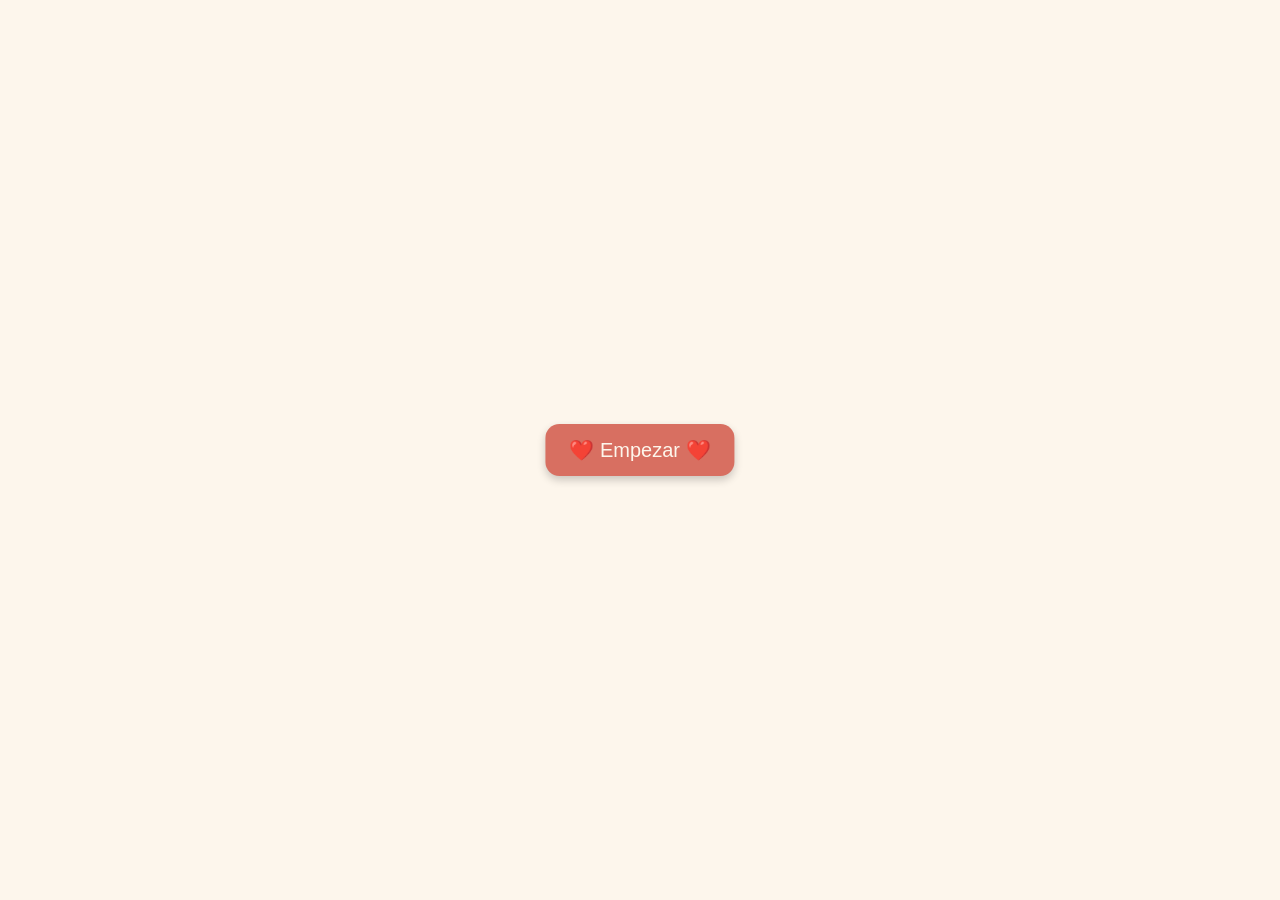
==== index.html @ 651882e9 "Add files via upload" ====
<!DOCTYPE html>
<html lang="es">
<head>
  <meta charset="UTF-8">
  <title>Árbol de Corazones</title>
  <link rel="stylesheet" href="style.css">
</head>
<body>

  <div id="treeContainer">
    <div id="tree" class="hidden">
      <div class="branches"></div>
      <div id="leaves"></div>
    </div>
  </div>

  <div id="leftText" class="hidden">
    <p id="letterText"></p>
    <p id="counter" class="hidden"></p>
  </div>

  <div id="startButton">❤️ Empezar ❤️</div>

  <script src="script.js"></script>
</body>
</html>
---- style.css ----
body {
  margin: 0;
  background: #fdf6ec;
  overflow: hidden;
  font-family: 'Segoe UI', sans-serif;
  color: #5a3e36;
}

.hidden {
  display: none;
}

#treeContainer {
  position: fixed;
  width: 100%;
  height: 100%;
  overflow: hidden;
}

#tree {
  position: absolute;
  bottom: 0;
  left: 50%;
  transform: translateX(-50%);
}

#tree::before {
  content: "";
  position: absolute;
  bottom: 0;
  left: 50%;
  transform: translateX(-50%);
  width: 50px;
  height: 250px;
  background: #a97453;
  border-radius: 25px;
}

.branches {
  position: absolute;
  bottom: 220px;
  left: 50%;
  width: 260px;
  height: 160px;
  background: #c8a383;
  border-radius: 130px 130px 90px 90px;
  transform: translateX(-50%);
  box-shadow: 0 0 12px #dcbca1;
}

#leaves {
  position: absolute;
  bottom: 220px;
  left: 50%;
  width: 260px;
  height: 160px;
  transform: translateX(-50%);
  overflow: visible;
}

.heart {
  position: absolute;
  width: 16px;
  height: 16px;
  background: red;
  transform: scale(0);
  opacity: 0;
  animation: appear 0.5s ease forwards;
  transform-origin: center;
  clip-path: path("M 8 2 C 5 0 0 3 0 7 C 0 11 8 16 8 16 C 8 16 16 11 16 7 C 16 3 11 0 8 2 Z");
}

@keyframes appear {
  to {
    opacity: 1;
    transform: scale(1);
  }
}

#leftText {
  position: fixed;
  top: 20%;
  left: 5%;
  max-width: 300px;
  font-size: 18px;
  word-wrap: break-word;
}

#letterText {
  margin-bottom: 20px;
}

#counter {
  font-size: 16px;
  color: #d86f61;
  margin-top: 20px;
  opacity: 0;
  transform: translateY(10px);
  animation: fadeSlide 1s ease forwards;
  white-space: nowrap;
}

@keyframes fadeSlide {
  to {
    opacity: 1;
    transform: translateY(0);
  }
}

#startButton {
  position: fixed;
  top: 50%;
  left: 50%;
  transform: translate(-50%, -50%);
  padding: 14px 24px;
  font-size: 20px;
  background: #d86f61;
  color: #fdf6ec;
  border: none;
  border-radius: 14px;
  cursor: pointer;
  box-shadow: 0 4px 8px rgba(0,0,0,0.2);
  transition: background 0.3s;
  z-index: 10;
}

#startButton:hover {
  background: #c05648;
}

@media (max-width: 600px) {
  #leftText {
    top: 10%;
    left: 5%;
    max-width: 90%;
    font-size: 16px;
  }

  #startButton {
    font-size: 18px;
    padding: 12px 20px;
  }
}
#counter {
  font-size: 16px;
  color: #d86f61;
  margin-top: 20px;
  opacity: 0;
  transform: translateY(10px);
  white-space: nowrap;
}

.showCounter {
  animation: fadeSlide 1s ease forwards;
}

@keyframes fadeSlide {
  0% {
    opacity: 0;
    transform: translateY(10px);
  }
  100% {
    opacity: 1;
    transform: translateY(0);
  }
}
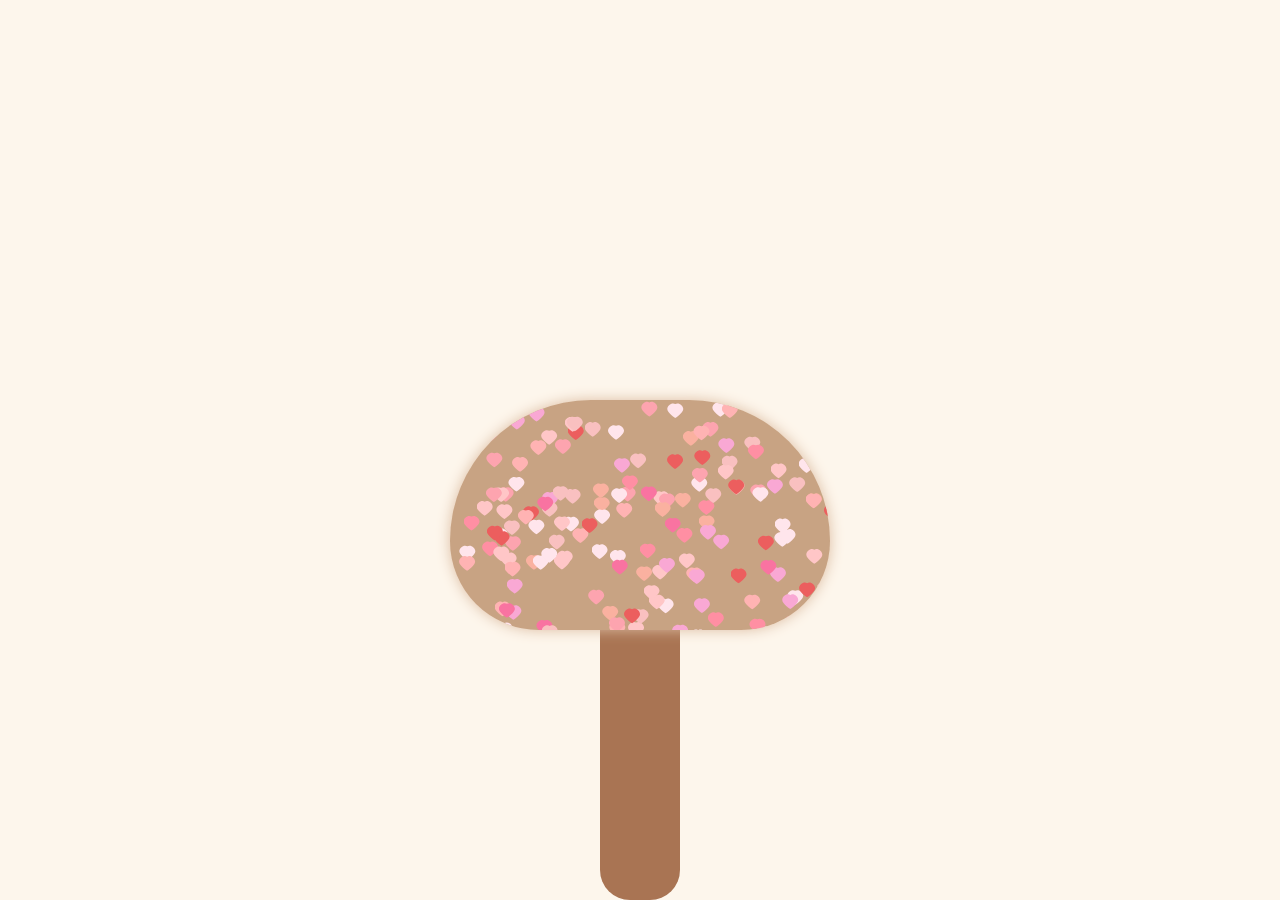
==== commit faa7d55a: "Add files via upload" ====
--- a/index.html
+++ b/index.html
@@ -19,8 +19,6 @@
     <p id="counter" class="hidden"></p>
   </div>
 
-  <div id="startButton">❤️ Empezar ❤️</div>
-
   <script src="script.js"></script>
 </body>
 </html>
--- a/style.css
+++ b/style.css
@@ -30,38 +30,39 @@
   bottom: 0;
   left: 50%;
   transform: translateX(-50%);
-  width: 50px;
-  height: 250px;
+  width: 80px;
+  height: 320px;
   background: #a97453;
-  border-radius: 25px;
+  border-radius: 30px;
 }
 
 .branches {
   position: absolute;
-  bottom: 220px;
+  bottom: 270px;
   left: 50%;
-  width: 260px;
-  height: 160px;
+  width: 380px;
+  height: 230px;
   background: #c8a383;
-  border-radius: 130px 130px 90px 90px;
+  border-radius: 190px 190px 120px 120px;
   transform: translateX(-50%);
-  box-shadow: 0 0 12px #dcbca1;
+  box-shadow: 0 0 14px #dcbca1;
 }
 
 #leaves {
   position: absolute;
-  bottom: 220px;
+  bottom: 270px;
   left: 50%;
-  width: 260px;
-  height: 160px;
+  width: 380px;
+  height: 230px;
   transform: translateX(-50%);
-  overflow: visible;
+  overflow: hidden;
+  border-radius: 190px 190px 120px 120px;
 }
 
 .heart {
   position: absolute;
-  width: 16px;
-  height: 16px;
+  width: 26px;
+  height: 26px;
   background: red;
   transform: scale(0);
   opacity: 0;
@@ -79,88 +80,24 @@
 
 #leftText {
   position: fixed;
-  top: 20%;
-  left: 5%;
-  max-width: 300px;
-  font-size: 18px;
+  top: 18%;
+  left: 50%;
+  transform: translateX(-50%);
+  font-size: 32px;
+  text-align: center;
   word-wrap: break-word;
+  max-width: 95vw;
 }
 
 #letterText {
-  margin-bottom: 20px;
+  margin-bottom: 25px;
 }
 
 #counter {
-  font-size: 16px;
+  font-size: 28px;
   color: #d86f61;
-  margin-top: 20px;
+  margin-top: 35px;
   opacity: 0;
-  transform: translateY(10px);
-  animation: fadeSlide 1s ease forwards;
+  transition: opacity 2s ease;
   white-space: nowrap;
 }
-
-@keyframes fadeSlide {
-  to {
-    opacity: 1;
-    transform: translateY(0);
-  }
-}
-
-#startButton {
-  position: fixed;
-  top: 50%;
-  left: 50%;
-  transform: translate(-50%, -50%);
-  padding: 14px 24px;
-  font-size: 20px;
-  background: #d86f61;
-  color: #fdf6ec;
-  border: none;
-  border-radius: 14px;
-  cursor: pointer;
-  box-shadow: 0 4px 8px rgba(0,0,0,0.2);
-  transition: background 0.3s;
-  z-index: 10;
-}
-
-#startButton:hover {
-  background: #c05648;
-}
-
-@media (max-width: 600px) {
-  #leftText {
-    top: 10%;
-    left: 5%;
-    max-width: 90%;
-    font-size: 16px;
-  }
-
-  #startButton {
-    font-size: 18px;
-    padding: 12px 20px;
-  }
-}
-#counter {
-  font-size: 16px;
-  color: #d86f61;
-  margin-top: 20px;
-  opacity: 0;
-  transform: translateY(10px);
-  white-space: nowrap;
-}
-
-.showCounter {
-  animation: fadeSlide 1s ease forwards;
-}
-
-@keyframes fadeSlide {
-  0% {
-    opacity: 0;
-    transform: translateY(10px);
-  }
-  100% {
-    opacity: 1;
-    transform: translateY(0);
-  }
-}
